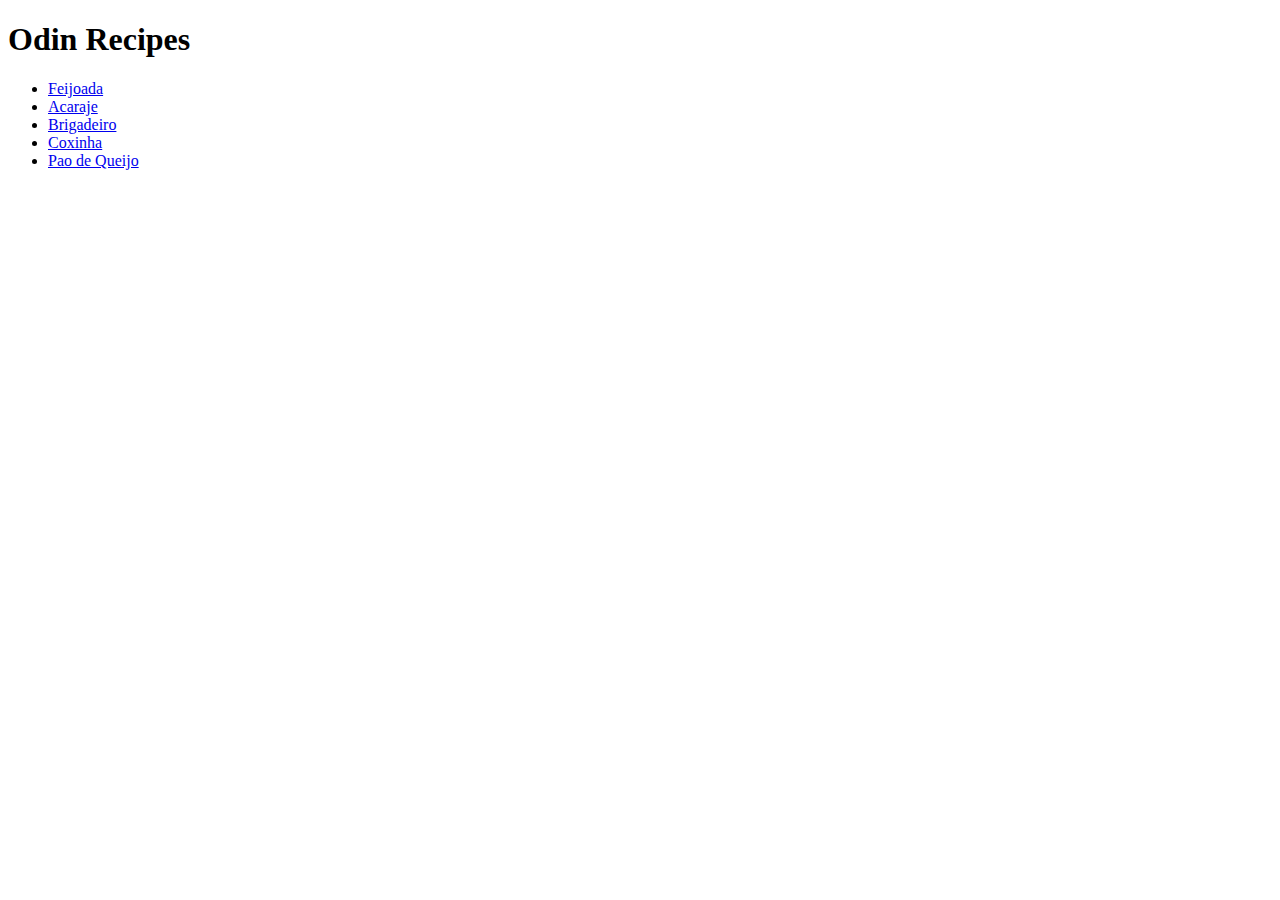
==== index.html @ fff4168c "Created all recipe pages with boilerplate and connected toindex created all folders" ====
<!DOCTYPE html>
<html lang="eng">
    <header>
        <meta charset="UTF-8">
        <title>Brazilian Recipes</title>
    </header>

    <body>
        <h1>Odin Recipes</h1>
        <ul>
            <li><a href="./recipes/feijoada.html">Feijoada</a></li>
            <li><a href="./recipes/acaraje.html">Acaraje</a></li>
            <li><a href="./recipes/briga.html">Brigadeiro</a></li>
            <li><a href="./recipes/coxinha.html">Coxinha</a></li>
            <li><a href="./recipes/pdq.html">Pao de Queijo</a></li>
        </ul>
    </body>
</html>
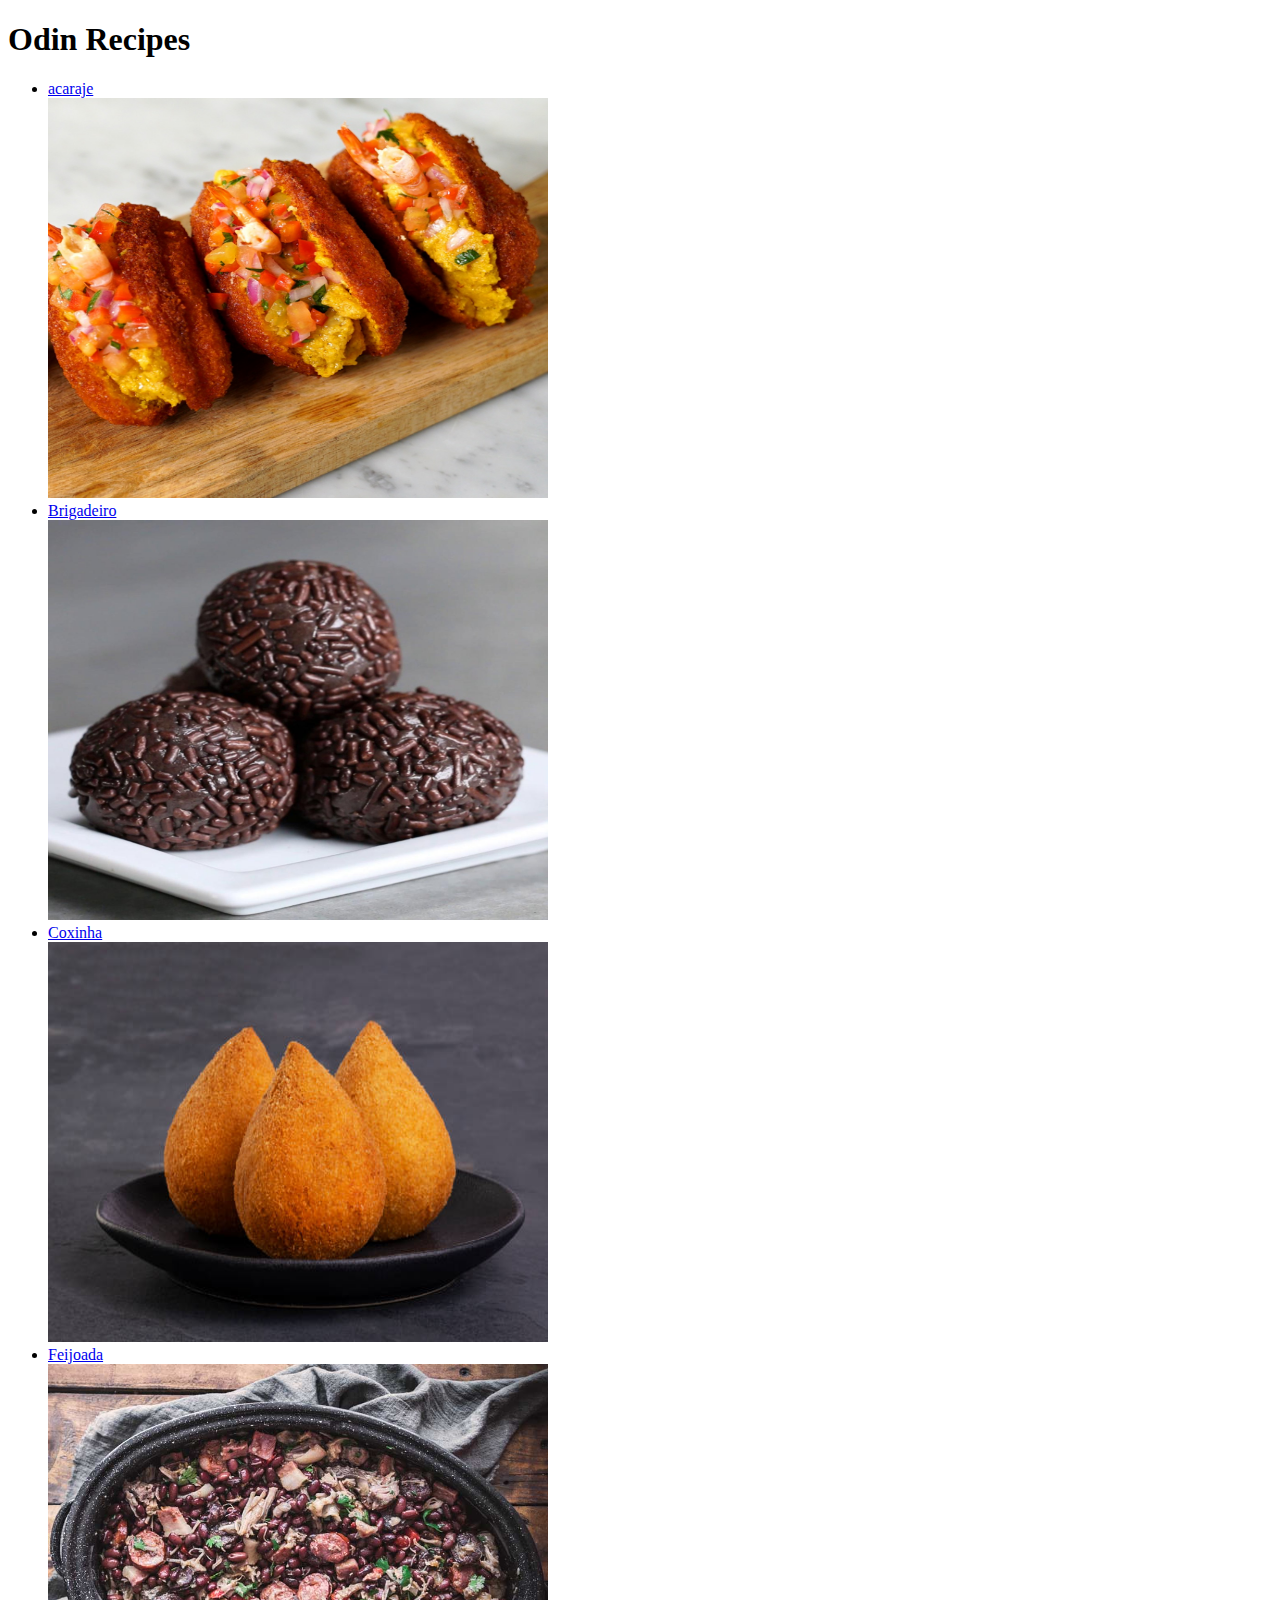
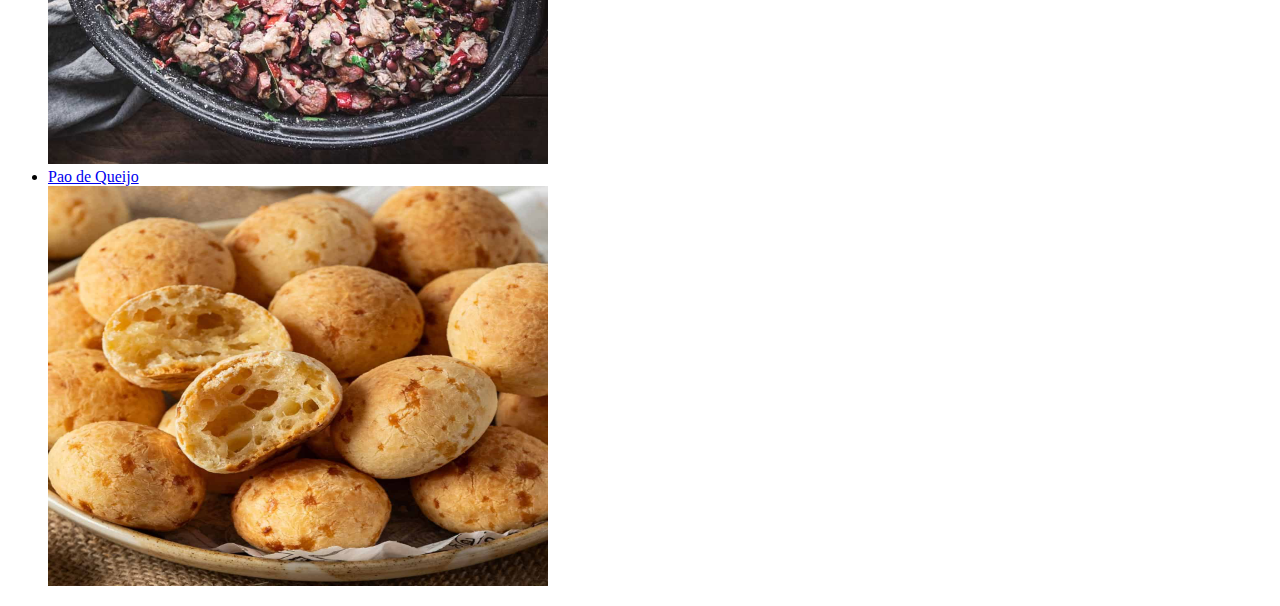
==== commit 55fef58b: "Added images to project directory and pages - played with different images format" ====
--- a/index.html
+++ b/index.html
@@ -2,17 +2,22 @@
 <html lang="eng">
     <header>
         <meta charset="UTF-8">
-        <title>Brazilian Recipes</title>
+        <title>Recipes</title>
     </header>
 
     <body>
         <h1>Odin Recipes</h1>
         <ul>
+            <li><a href="./recipes/acaraje.html">acaraje</a></li>
+            <img src="./img/acaraje.jpg" alt="A Brazilian acaraje" height="400" width="500">
+            <li><a href="./recipes/briga.html">Brigadeiro</a></li>
+            <img src="./img/briga.jpg" alt="Brazilian Brigadeiro" height="400" width="500">
+            <li><a href="./recipes/coxinha.html">Coxinha</a></li>
+            <img src="./img/coxinha.jpg" alt="Brazilian Chicken Coxinha" height="400" width="500">
             <li><a href="./recipes/feijoada.html">Feijoada</a></li>
-            <li><a href="./recipes/acaraje.html">Acaraje</a></li>
-            <li><a href="./recipes/briga.html">Brigadeiro</a></li>
-            <li><a href="./recipes/coxinha.html">Coxinha</a></li>
+            <img src="./img/feijoada.jpg" alt="Brazilian bean and rice feijoada" height="400" width="500">
             <li><a href="./recipes/pdq.html">Pao de Queijo</a></li>
+            <img src="./img/pdq.jpg" alt="Brazilian cheese ball" height="400" width="500">
         </ul>
     </body>
 </html>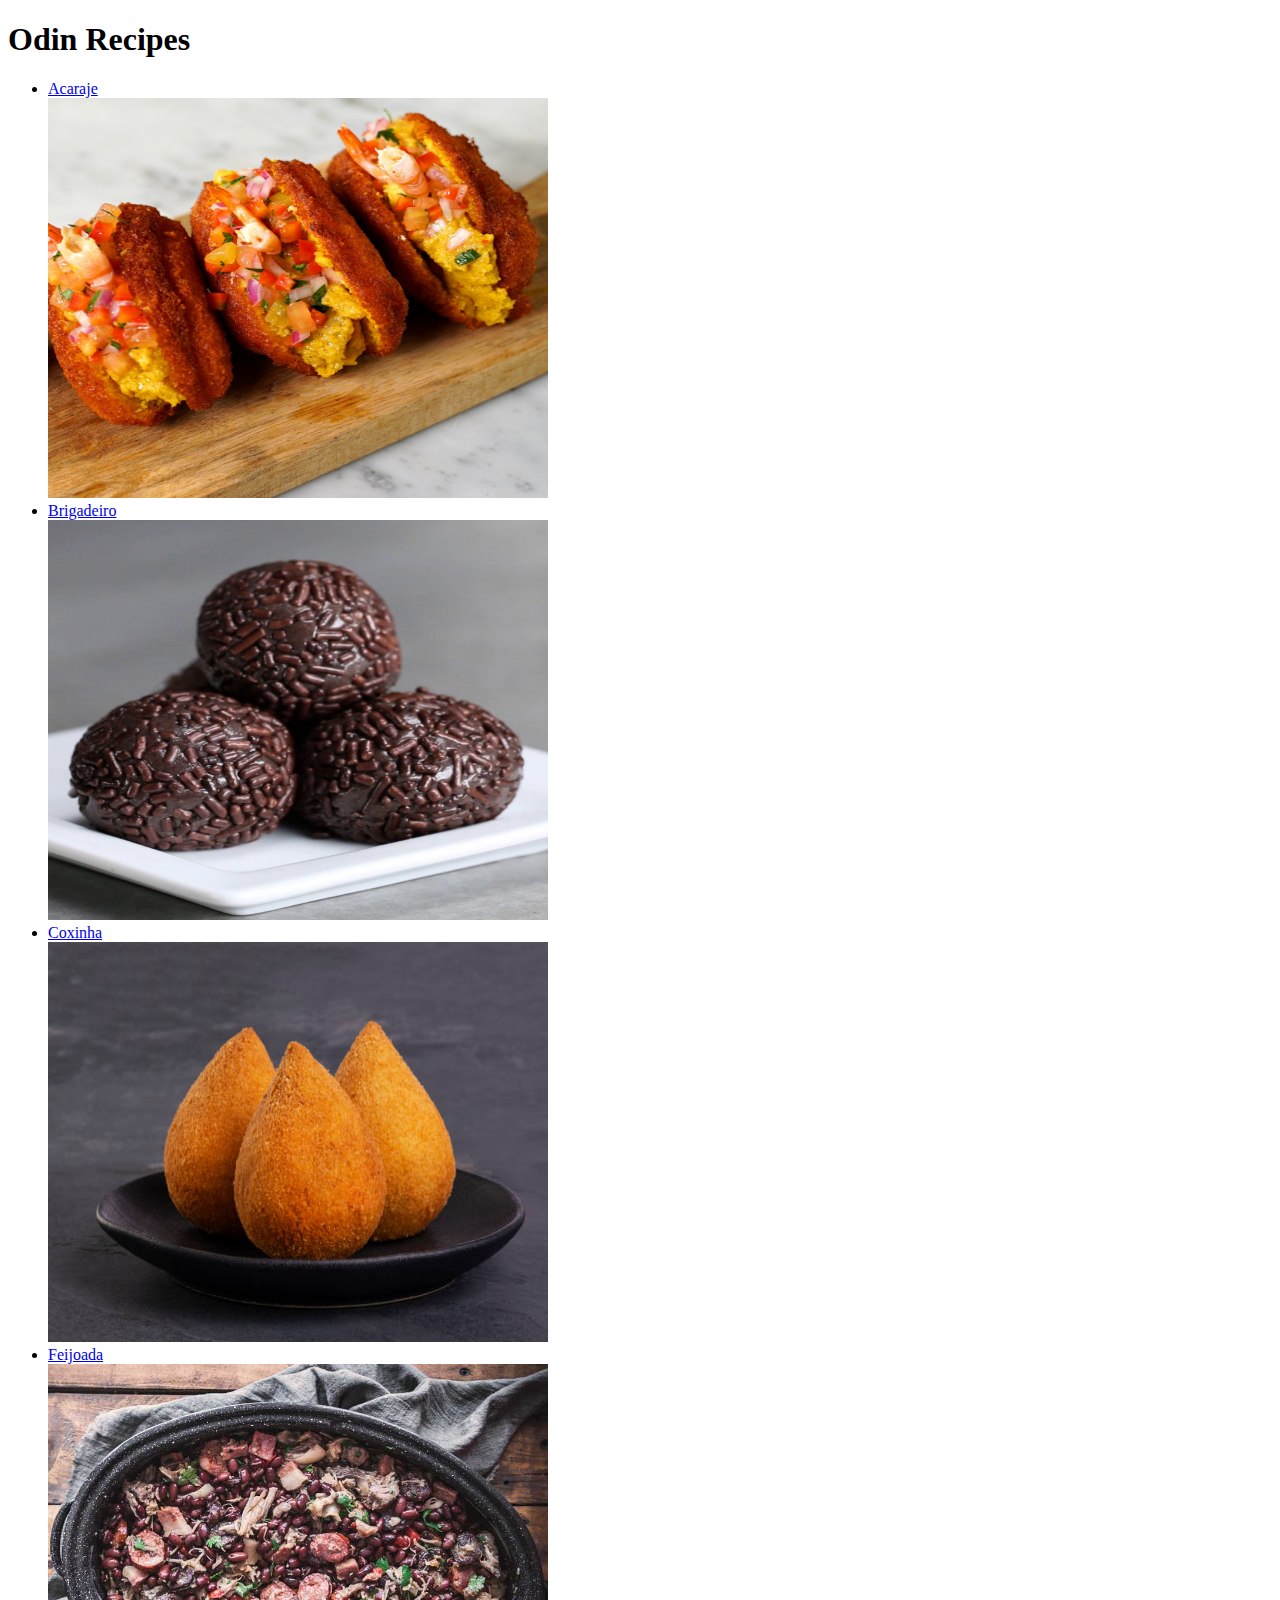
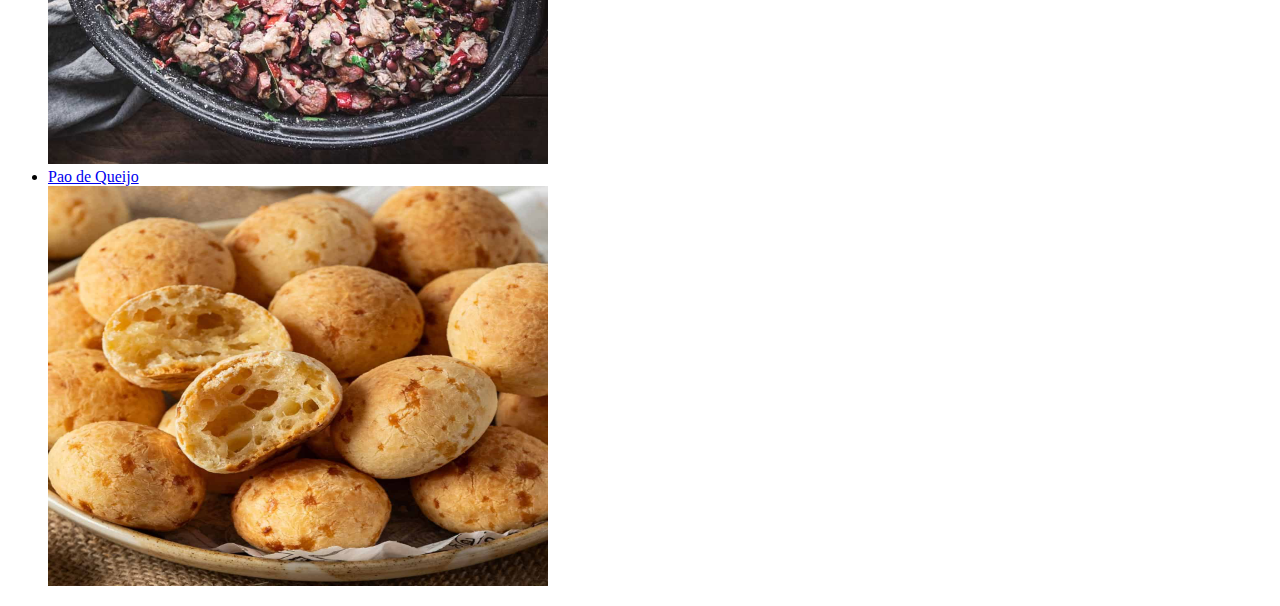
==== commit 123180b1: "fixed misspell in index and added acaraje recipe" ====
--- a/index.html
+++ b/index.html
@@ -8,7 +8,7 @@
     <body>
         <h1>Odin Recipes</h1>
         <ul>
-            <li><a href="./recipes/acaraje.html">acaraje</a></li>
+            <li><a href="./recipes/acaraje.html">Acaraje</a></li>
             <img src="./img/acaraje.jpg" alt="A Brazilian acaraje" height="400" width="500">
             <li><a href="./recipes/briga.html">Brigadeiro</a></li>
             <img src="./img/briga.jpg" alt="Brazilian Brigadeiro" height="400" width="500">
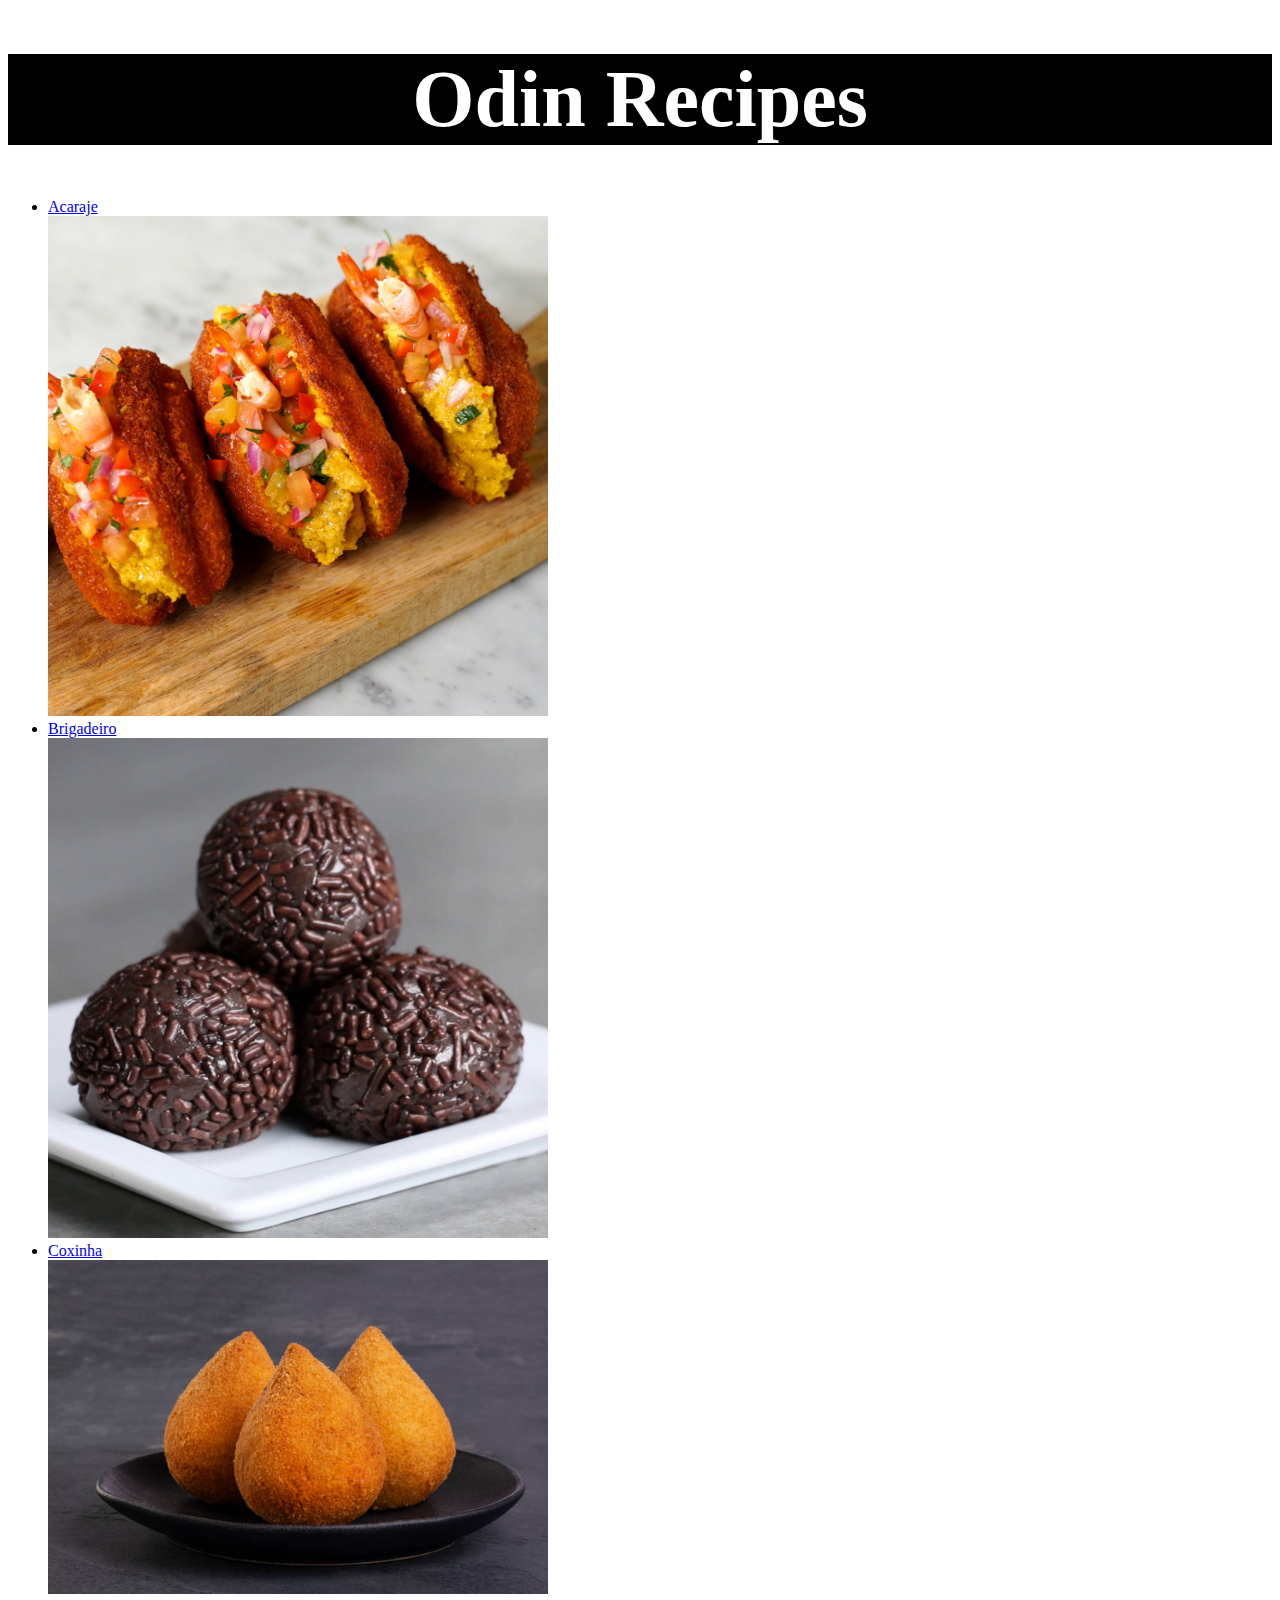
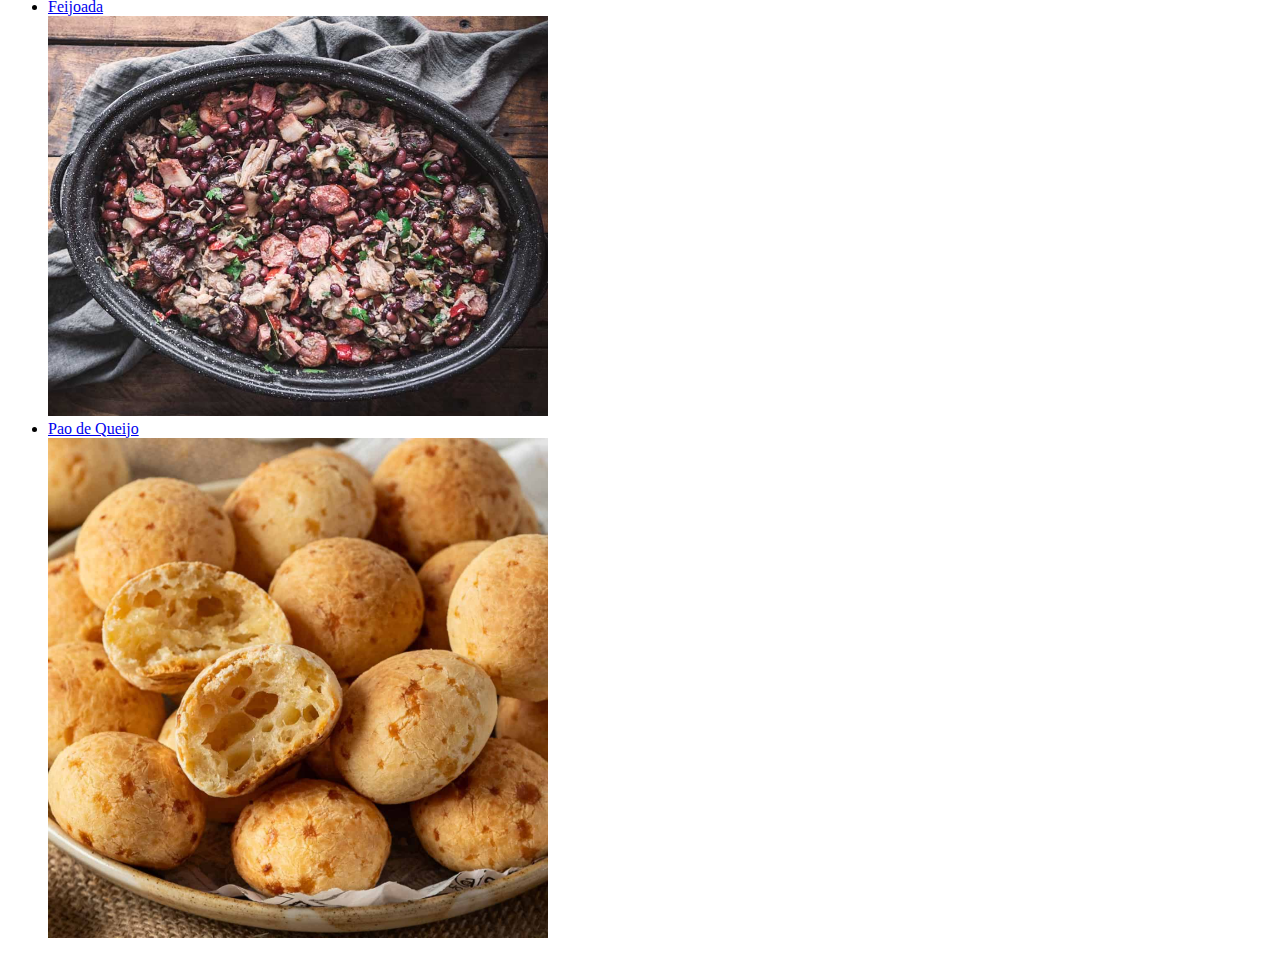
==== commit 3b2dc057: "created css file adjusted images made home text a button added background to headers" ====
--- a/index.html
+++ b/index.html
@@ -3,21 +3,31 @@
     <header>
         <meta charset="UTF-8">
         <title>Recipes</title>
+        <link rel="stylesheet" href="./css/styles.css">
     </header>
 
     <body>
-        <h1>Odin Recipes</h1>
+        <h1 class="main">Odin Recipes</h1>
         <ul>
             <li><a href="./recipes/acaraje.html">Acaraje</a></li>
-            <img src="./img/acaraje.jpg" alt="A Brazilian acaraje" height="400" width="500">
+
+                <img class="menu" src="./img/acaraje.jpg" alt="A Brazilian acaraje" height="400" width="500">
+
             <li><a href="./recipes/briga.html">Brigadeiro</a></li>
-            <img src="./img/briga.jpg" alt="Brazilian Brigadeiro" height="400" width="500">
+
+                <img class="menu" src="./img/briga.jpg" alt="Brazilian Brigadeiro" height="400" width="500">
+
             <li><a href="./recipes/coxinha.html">Coxinha</a></li>
-            <img src="./img/coxinha.jpg" alt="Brazilian Chicken Coxinha" height="400" width="500">
+
+                <img class="menu" src="./img/coxinha.jpg" alt="Brazilian Chicken Coxinha" height="400" width="500">
+
             <li><a href="./recipes/feijoada.html">Feijoada</a></li>
-            <img src="./img/feijoada.jpg" alt="Brazilian bean and rice feijoada" height="400" width="500">
+
+                <img class="menu" src="./img/feijoada.jpg" alt="Brazilian bean and rice feijoada" height="400" width="500">
+
             <li><a href="./recipes/pdq.html">Pao de Queijo</a></li>
-            <img src="./img/pdq.jpg" alt="Brazilian cheese ball" height="400" width="500">
+
+                <img class="menu" src="./img/pdq.jpg" alt="Brazilian cheese ball" height="400" width="500">
         </ul>
     </body>
 </html>--- a/css/styles.css
+++ b/css/styles.css
@@ -0,0 +1,43 @@
+body {
+    font-family: Georgia, 'Times New Roman', Times, serif;
+}
+
+.main {
+    color: #ffffff;
+    background-color: #000000;
+    font-size: 80px;
+    text-align: center;
+}
+
+.menu {
+    height: auto;
+    width: 500px;
+}
+
+.foto {
+    height: auto;
+    width: 1000px;
+    display: block;
+    margin-left: auto;
+    margin-right: auto;
+    width: 50%;
+}
+
+.home {
+    color: #000000;
+    background-color: transparent;
+    font-size: 20px;
+    font-weight: 700;
+}
+
+.nf {
+    text-align: center;
+}
+
+h2,
+h3 {
+    color: #ffffff;
+    background-color: #000000;
+    font-size: 50px;
+    text-align: center;
+}